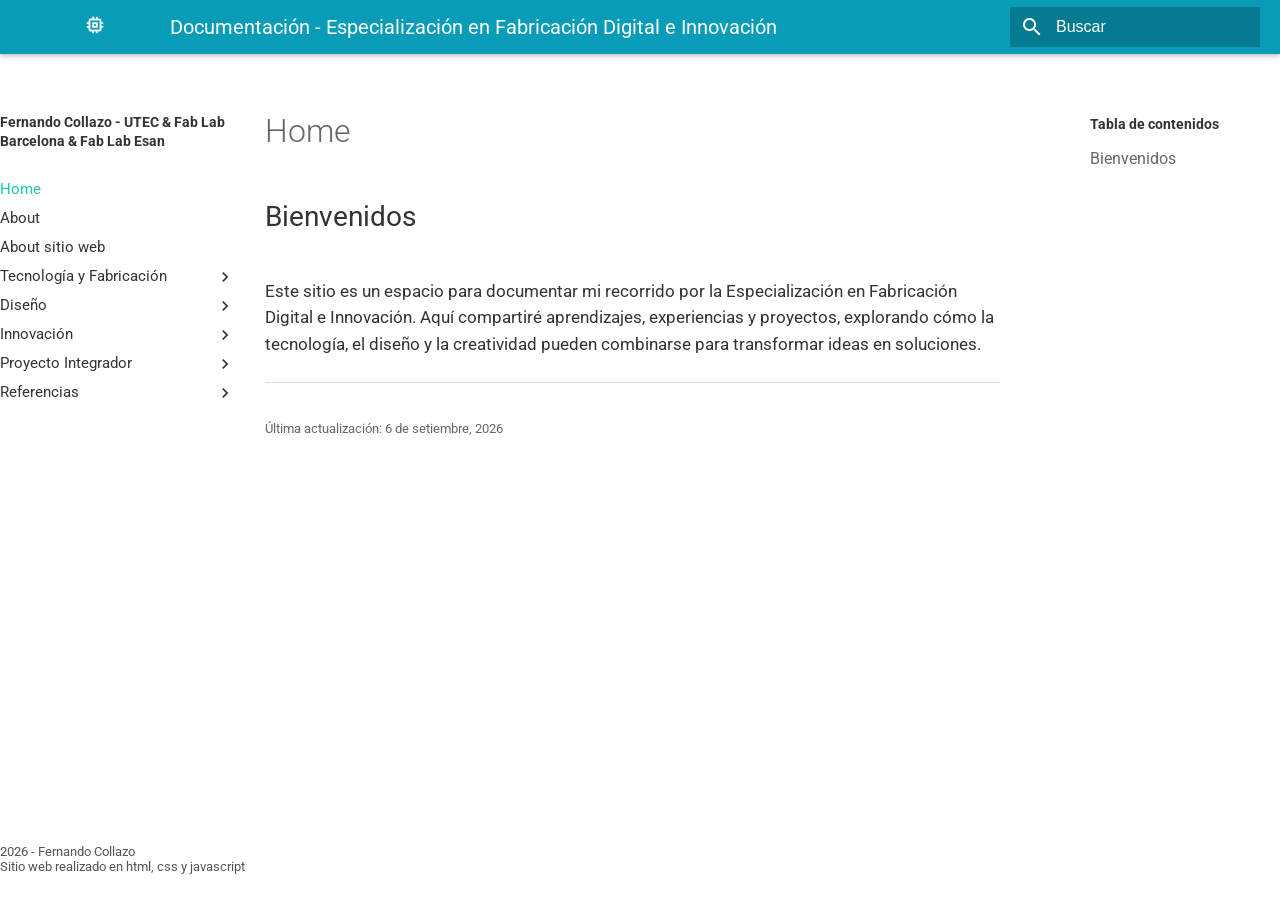
==== index.html @ c69929cb "Add files via upload" ====
<!DOCTYPE html>
<html lang="es">

<head>
    <meta charset="UTF-8">
    <meta name="viewport" content="width=device-width, initial-scale=1.0">

    <title>Documentación - Especialización en fabricación digital</title>

    <link href="https://fonts.googleapis.com">
    <link href="https://fonts.gstatic.com">
    <link href="https://fonts.googleapis.com/css2?family=Roboto:wght@300;400;500;700&display=swap" rel="stylesheet">

    <link href="https://fonts.googleapis.com/icon?family=Material+Icons" rel="stylesheet">

    <link rel="stylesheet" href="style.css">
</head>


<body>

    <!-- Barra superior -->

    <header class="topbar">

        <div class="logo">
            <span class="material-icons">memory</span>
        </div>

        <div class="site-name">
            Documentación - Especialización en Fabricación Digital e Innovación
        </div>

        <div class="search">
            <span class="material-icons">search</span>
            <input type="text" placeholder="Buscar">
        </div>

    </header>



    <!-- Contenido -->

    <div class="layout">


        <!-- Menú -->

        <aside class="sidebar">

            <strong>
                Fernando Collazo - UTEC & Fab Lab Barcelona & Fab Lab Esan
            </strong>


            <nav>

                <a href="#" class="active">
                    Home
                </a>

                <a href="./pages/about.html">
                    About
                </a>

                <a href="./pages/about_web.html">
                    About sitio web
                </a>

                <!-- Tecnología y fabricación -->

                <div class="menu">

                    <button class="menu-button">
                        Tecnología y Fabricación

                        <span class="material-icons">
                            chevron_right
                        </span>
                    </button>

                    <div class="submenu">

                        <a href="#">
                            Bloque 1 MT02-MT03
                        </a>

                    </div>

                </div>


                <!-- Diseño -->

                <div class="menu">

                    <button class="menu-button">
                        Diseño

                        <span class="material-icons">
                            chevron_right
                        </span>
                    </button>

                    <div class="submenu">

                        <a href="#">
                            Bloque 1 MD01
                        </a>

                    </div>

                </div>


                <!-- Innovación -->

                <div class="menu">

                    <button class="menu-button">
                        Innovación

                        <span class="material-icons">
                            chevron_right
                        </span>
                    </button>

                    <div class="submenu">

                        <a href="#">
                            Bloque 1 MI01
                        </a>

                    </div>

                </div>


                <!-- Proyecto integrador -->

                <div class="menu">

                    <button class="menu-button">
                        Proyecto Integrador

                        <span class="material-icons">
                            chevron_right
                        </span>
                    </button>

                    <div class="submenu">

                        <a href="#">
                            Ideas iniciales
                        </a>

                    </div>

                </div>


                <!-- Referencias -->

                <div class="menu">

                    <button class="menu-button">
                        Referencias

                        <span class="material-icons">
                            chevron_right
                        </span>
                    </button>

                    <div class="submenu">

                        <a href="#">
                            web
                        </a>

                    </div>

                </div>

            </nav>

        </aside>


        <!-- Contenido principal -->

        <main class="content">

            <div class="title">

                <h1>Home</h1>



            </div>


            <h2>Bienvenidos</h2>

            <p>
                Este sitio es un espacio para documentar mi recorrido por la Especialización en Fabricación Digital e
                Innovación. Aquí compartiré aprendizajes, experiencias y proyectos, explorando cómo la tecnología,
                el diseño y la creatividad pueden combinarse para transformar ideas en soluciones.
            </p>


            <hr>

            <small>
                Última actualización: 6 de setiembre, 2026
            </small>


        </main>


        <!-- Tabla de contenidos -->

        <aside class="toc">

            <strong>
                Tabla de contenidos
            </strong>

            <p>
                Bienvenidos
            </p>

        </aside>

    </div>


    <!-- Pie de página -->

    <footer>

        <div>
            2026 - Fernando Collazo
            <br>
            Sitio web realizado en html, css y javascript
        </div>

    </footer>

    <script src="script.js"></script>

</body>

</html>
---- style.css ----
/* General */

* {
    box-sizing: border-box;
}

body {
    margin: 0;
    font-family: Roboto, Arial, sans-serif;
    color: #333;
}


/* Barra superior */

.topbar {
    height: 54px;
    background: #089CB8;
    color: white;

    display: flex;
    align-items: center;

    padding: 0 20px;

    box-shadow: 0 2px 5px #bbb;
}

.logo {
    width: 150px;
    text-align: center;
}

.logo .material-icons {
    font-size: 22px;
}

.site-name {
    font-size: 20px;
    flex: 1;
}

.search {
    width: 250px;
    height: 40px;

    display: flex;
    align-items: center;

    background: #067A91;

    padding: 0 10px;
}

.search .material-icons {
    margin-right: 10px;
}

.search input {
    width: 100%;

    border: 0;
    outline: 0;

    background: transparent;
    color: white;

    font-size: 16px;
}

.search input::placeholder {
    color: white;
}


/* Estructura */

.layout {
    max-width: 1280px;
    margin: auto;

    display: grid;
    grid-template-columns: 235px 1fr 190px;

    gap: 30px;

    min-height: calc(100vh - 130px);
}


/* Menú lateral */

.sidebar {
    padding-top: 58px;
}

.sidebar strong {
    font-size: 14px;
}

.sidebar nav {
    margin-top: 25px;
}


/* Enlaces */

.sidebar a,
.menu-button {
    display: flex;
    align-items: center;

    width: 100%;
    height: 29px;

    margin: 0;
    padding: 0;

    font-family: inherit;
    font-size: 15px;
    line-height: 29px;

    color: #333;
    text-decoration: none;

    background: none;
    border: 0;

    cursor: pointer;

    text-align: left;
}

.sidebar nav {
    margin-top: 25px;
}

.sidebar nav > a,
.sidebar nav > .menu {
    margin: 0;
    padding: 0;
}

.sidebar a:hover,
.menu-button:hover {
    color: #08b89e;
}

.sidebar .active {
    color: #18c9a9;
}


/* Botón del menú */

.menu-button {
    justify-content: space-between;
}

.menu-button .material-icons {
    font-size: 20px;

    transition: transform 0.2s;
}


/* Submenú */

.submenu {
    display: none;
    margin: 0;
    padding: 0;
}

.submenu a {
    padding-left: 22px;
}


/* Menú abierto */

.menu.open .submenu {
    display: block;
}

.menu.open .menu-button .material-icons {
    transform: rotate(90deg);
}


/* Contenido */

.content {
    padding-top: 58px;
    max-width: 735px;
}

.title {
    display: flex;
    justify-content: space-between;
    align-items: center;

    margin-bottom: 50px;
}

.title h1 {
    margin: 0;

    font-size: 32px;
    font-weight: 300;

    color: #666;
}

.content h2 {
    font-size: 28px;
    font-weight: 400;

    margin-bottom: 45px;
}

.content p {
    font-size: 17px;
    line-height: 1.55;
}

.content hr {
    border: 0;
    border-top: 1px solid #ddd;

    margin: 25px 0 35px;
}

.content small {
    color: #666;
}


/* Tabla de contenidos */

.toc {
    padding-top: 60px;
}

.toc strong {
    font-size: 14px;
}

.toc p {
    font-size: 16px;
    color: #666;
}


/* Pie de página */

footer {
    max-width: 1280px;

    margin: auto;

    display: flex;
    justify-content: space-between;
    align-items: end;

    padding: 20px 0;

    font-size: 13px;
    color: #555;
}

.social {
    display: flex;
    gap: 20px;

    font-size: 16px;
}


/* Responsive */

@media (max-width: 800px) {

    .layout {
        display: block;

        padding: 0 25px;
    }

    .toc {
        display: none;
    }

    .content {
        max-width: 100%;
    }

    footer {
        padding: 20px 25px;
    }

    .search {
        width: 180px;
    }
}


@media (max-width: 600px) {

    .logo {
        width: 40px;
    }

    .site-name {
        font-size: 17px;
    }

    .search {
        display: none;
    }

    .sidebar {
        padding-top: 30px;
    }
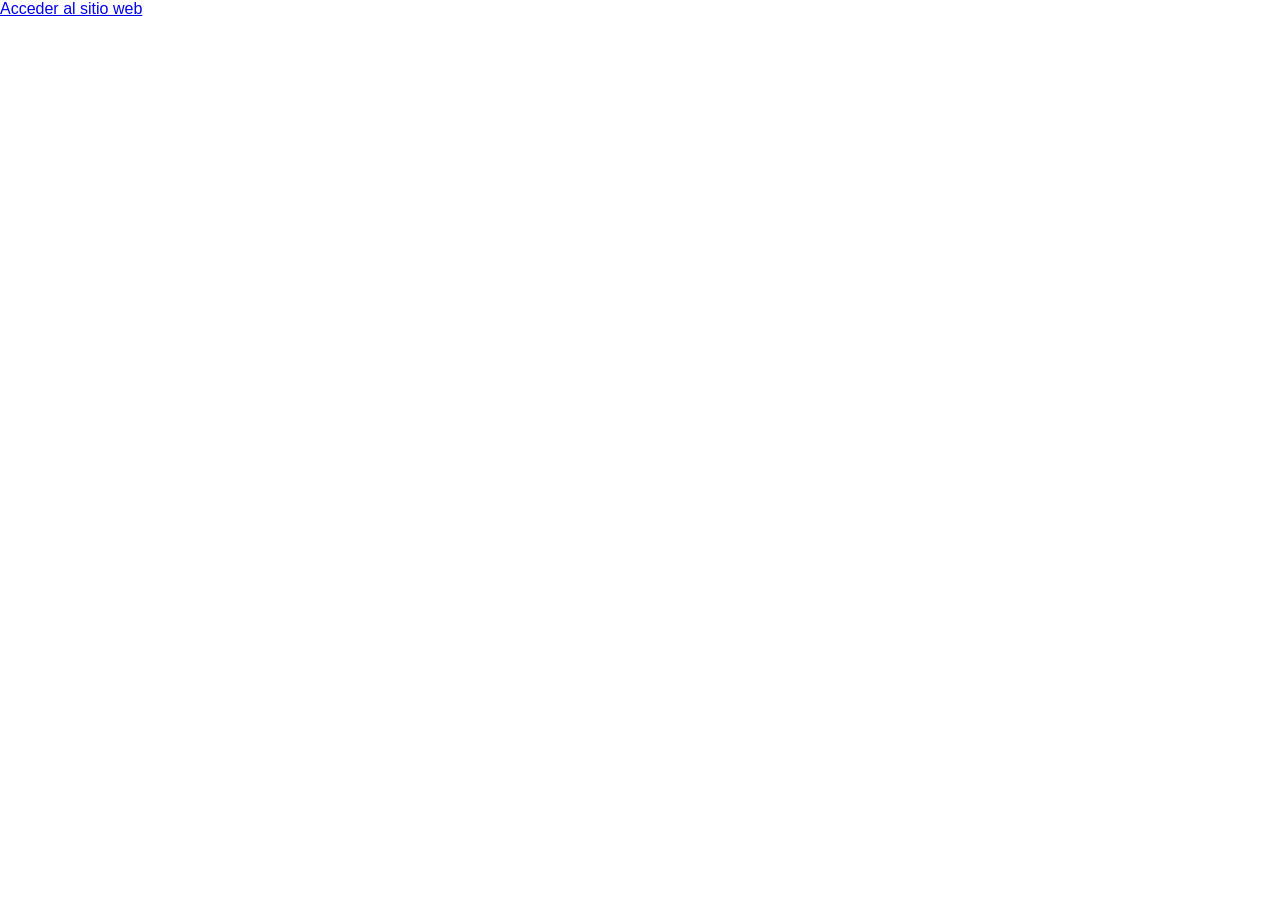
==== commit 28904091: "Update index.html" ====
--- a/index.html
+++ b/index.html
@@ -1,255 +1,18 @@
 <!DOCTYPE html>
 <html lang="es">
-
 <head>
     <meta charset="UTF-8">
     <meta name="viewport" content="width=device-width, initial-scale=1.0">
-
-    <title>Documentación - Especialización en fabricación digital</title>
-
-    <link href="https://fonts.googleapis.com">
-    <link href="https://fonts.gstatic.com">
-    <link href="https://fonts.googleapis.com/css2?family=Roboto:wght@300;400;500;700&display=swap" rel="stylesheet">
-
-    <link href="https://fonts.googleapis.com/icon?family=Material+Icons" rel="stylesheet">
-
+    <title>Enlace</title>
     <link rel="stylesheet" href="style.css">
 </head>
-
-
 <body>
 
-    <!-- Barra superior -->
-
-    <header class="topbar">
-
-        <div class="logo">
-            <span class="material-icons">memory</span>
-        </div>
-
-        <div class="site-name">
-            Documentación - Especialización en Fabricación Digital e Innovación
-        </div>
-
-        <div class="search">
-            <span class="material-icons">search</span>
-            <input type="text" placeholder="Buscar">
-        </div>
-
-    </header>
-
-
-
-    <!-- Contenido -->
-
-    <div class="layout">
-
-
-        <!-- Menú -->
-
-        <aside class="sidebar">
-
-            <strong>
-                Fernando Collazo - UTEC & Fab Lab Barcelona & Fab Lab Esan
-            </strong>
-
-
-            <nav>
-
-                <a href="#" class="active">
-                    Home
-                </a>
-
-                <a href="./pages/about.html">
-                    About
-                </a>
-
-                <a href="./pages/about_web.html">
-                    About sitio web
-                </a>
-
-                <!-- Tecnología y fabricación -->
-
-                <div class="menu">
-
-                    <button class="menu-button">
-                        Tecnología y Fabricación
-
-                        <span class="material-icons">
-                            chevron_right
-                        </span>
-                    </button>
-
-                    <div class="submenu">
-
-                        <a href="#">
-                            Bloque 1 MT02-MT03
-                        </a>
-
-                    </div>
-
-                </div>
-
-
-                <!-- Diseño -->
-
-                <div class="menu">
-
-                    <button class="menu-button">
-                        Diseño
-
-                        <span class="material-icons">
-                            chevron_right
-                        </span>
-                    </button>
-
-                    <div class="submenu">
-
-                        <a href="#">
-                            Bloque 1 MD01
-                        </a>
-
-                    </div>
-
-                </div>
-
-
-                <!-- Innovación -->
-
-                <div class="menu">
-
-                    <button class="menu-button">
-                        Innovación
-
-                        <span class="material-icons">
-                            chevron_right
-                        </span>
-                    </button>
-
-                    <div class="submenu">
-
-                        <a href="#">
-                            Bloque 1 MI01
-                        </a>
-
-                    </div>
-
-                </div>
-
-
-                <!-- Proyecto integrador -->
-
-                <div class="menu">
-
-                    <button class="menu-button">
-                        Proyecto Integrador
-
-                        <span class="material-icons">
-                            chevron_right
-                        </span>
-                    </button>
-
-                    <div class="submenu">
-
-                        <a href="#">
-                            Ideas iniciales
-                        </a>
-
-                    </div>
-
-                </div>
-
-
-                <!-- Referencias -->
-
-                <div class="menu">
-
-                    <button class="menu-button">
-                        Referencias
-
-                        <span class="material-icons">
-                            chevron_right
-                        </span>
-                    </button>
-
-                    <div class="submenu">
-
-                        <a href="#">
-                            web
-                        </a>
-
-                    </div>
-
-                </div>
-
-            </nav>
-
-        </aside>
-
-
-        <!-- Contenido principal -->
-
-        <main class="content">
-
-            <div class="title">
-
-                <h1>Home</h1>
-
-
-
-            </div>
-
-
-            <h2>Bienvenidos</h2>
-
-            <p>
-                Este sitio es un espacio para documentar mi recorrido por la Especialización en Fabricación Digital e
-                Innovación. Aquí compartiré aprendizajes, experiencias y proyectos, explorando cómo la tecnología,
-                el diseño y la creatividad pueden combinarse para transformar ideas en soluciones.
-            </p>
-
-
-            <hr>
-
-            <small>
-                Última actualización: 6 de setiembre, 2026
-            </small>
-
-
-        </main>
-
-
-        <!-- Tabla de contenidos -->
-
-        <aside class="toc">
-
-            <strong>
-                Tabla de contenidos
-            </strong>
-
-            <p>
-                Bienvenidos
-            </p>
-
-        </aside>
-
-    </div>
-
-
-    <!-- Pie de página -->
-
-    <footer>
-
-        <div>
-            2026 - Fernando Collazo
-            <br>
-            Sitio web realizado en html, css y javascript
-        </div>
-
-    </footer>
-
-    <script src="script.js"></script>
+    <main>
+        <a href="https://nandocollazo03.github.io/fernando-collazo/" target="_blank" rel="noopener noreferrer">
+            Acceder al sitio web
+        </a>
+    </main>
 
 </body>
-
-</html>+</html>
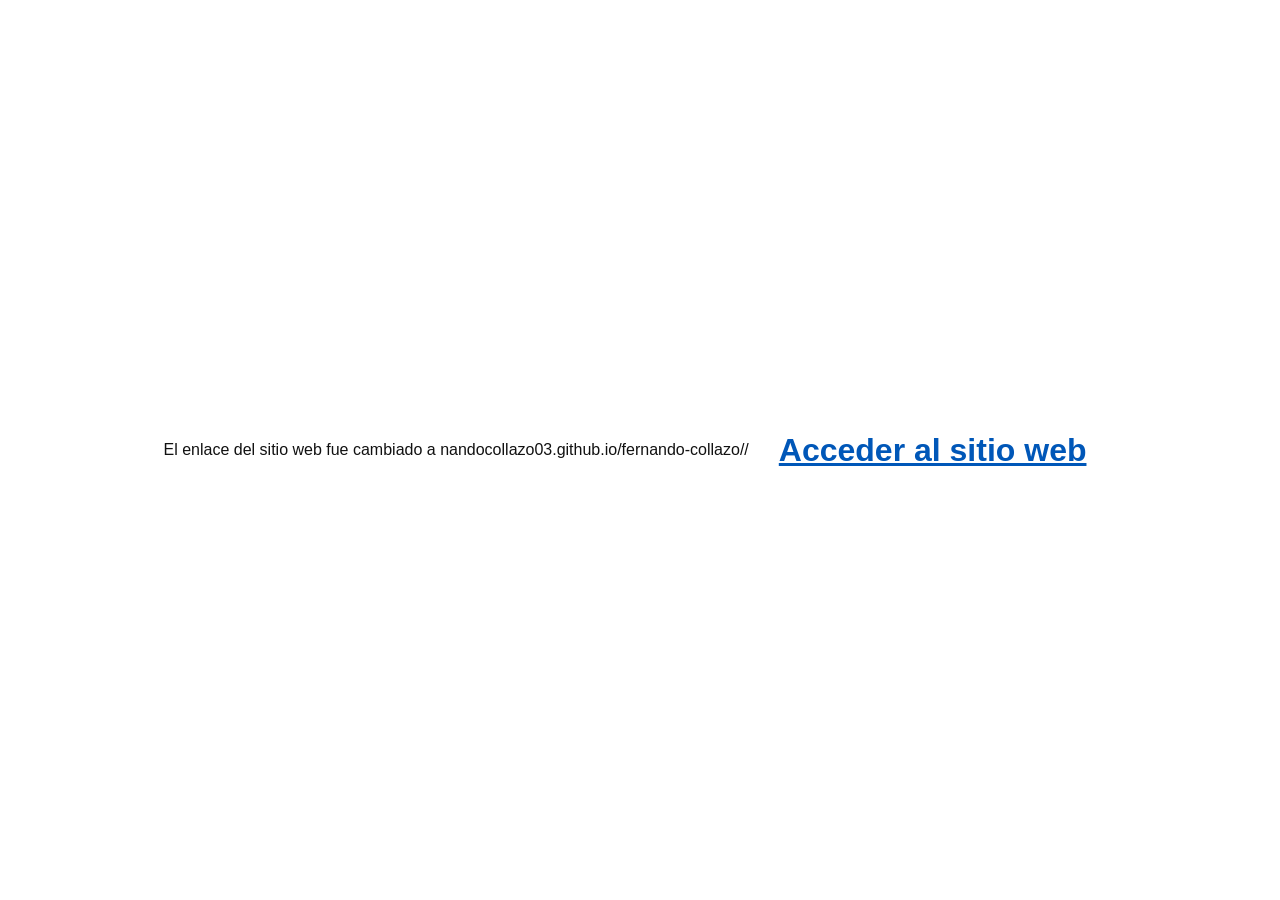
==== commit 37ef331a: "Update index.html" ====
--- a/index.html
+++ b/index.html
@@ -9,6 +9,7 @@
 <body>
 
     <main>
+        <p>El enlace del sitio web fue cambiado a nandocollazo03.github.io/fernando-collazo//</p>
         <a href="https://nandocollazo03.github.io/fernando-collazo/" target="_blank" rel="noopener noreferrer">
             Acceder al sitio web
         </a>
--- a/style.css
+++ b/style.css
@@ -1,324 +1,66 @@
-/* General */
-
+/* Configuración general */
 * {
     box-sizing: border-box;
 }
 
+html,
 body {
+    width: 100%;
+    height: 100%;
     margin: 0;
-    font-family: Roboto, Arial, sans-serif;
-    color: #333;
 }
 
+/* Fondo y centrado */
+body {
+    font-family: Arial, Helvetica, sans-serif;
+    background-color: #ffffff;
+    color: #111111;
+}
 
-/* Barra superior */
-
-.topbar {
-    height: 54px;
-    background: #089CB8;
-    color: white;
+main {
+    width: 100%;
+    height: 100vh;
 
     display: flex;
+    justify-content: center;
     align-items: center;
 
-    padding: 0 20px;
-
-    box-shadow: 0 2px 5px #bbb;
+    padding: 20px;
 }
 
-.logo {
-    width: 150px;
+/* Enlace */
+a {
+    font-size: 2rem;
+    font-weight: 600;
+    color: #0057b8;
     text-align: center;
+
+    padding: 20px 30px;
+    border-radius: 8px;
+
+    transition:
+        color 0.2s ease,
+        background-color 0.2s ease,
+        transform 0.2s ease;
 }
 
-.logo .material-icons {
-    font-size: 22px;
+/* Estado al pasar el cursor */
+a:hover {
+    color: #003d82;
+    background-color: #eef5ff;
+    transform: scale(1.02);
 }
 
-.site-name {
-    font-size: 20px;
-    flex: 1;
+/* Estado al utilizar el teclado */
+a:focus-visible {
+    outline: 4px solid #ffbf00;
+    outline-offset: 5px;
 }
 
-.search {
-    width: 250px;
-    height: 40px;
-
-    display: flex;
-    align-items: center;
-
-    background: #067A91;
-
-    padding: 0 10px;
-}
-
-.search .material-icons {
-    margin-right: 10px;
-}
-
-.search input {
-    width: 100%;
-
-    border: 0;
-    outline: 0;
-
-    background: transparent;
-    color: white;
-
-    font-size: 16px;
-}
-
-.search input::placeholder {
-    color: white;
-}
-
-
-/* Estructura */
-
-.layout {
-    max-width: 1280px;
-    margin: auto;
-
-    display: grid;
-    grid-template-columns: 235px 1fr 190px;
-
-    gap: 30px;
-
-    min-height: calc(100vh - 130px);
-}
-
-
-/* Menú lateral */
-
-.sidebar {
-    padding-top: 58px;
-}
-
-.sidebar strong {
-    font-size: 14px;
-}
-
-.sidebar nav {
-    margin-top: 25px;
-}
-
-
-/* Enlaces */
-
-.sidebar a,
-.menu-button {
-    display: flex;
-    align-items: center;
-
-    width: 100%;
-    height: 29px;
-
-    margin: 0;
-    padding: 0;
-
-    font-family: inherit;
-    font-size: 15px;
-    line-height: 29px;
-
-    color: #333;
-    text-decoration: none;
-
-    background: none;
-    border: 0;
-
-    cursor: pointer;
-
-    text-align: left;
-}
-
-.sidebar nav {
-    margin-top: 25px;
-}
-
-.sidebar nav > a,
-.sidebar nav > .menu {
-    margin: 0;
-    padding: 0;
-}
-
-.sidebar a:hover,
-.menu-button:hover {
-    color: #08b89e;
-}
-
-.sidebar .active {
-    color: #18c9a9;
-}
-
-
-/* Botón del menú */
-
-.menu-button {
-    justify-content: space-between;
-}
-
-.menu-button .material-icons {
-    font-size: 20px;
-
-    transition: transform 0.2s;
-}
-
-
-/* Submenú */
-
-.submenu {
-    display: none;
-    margin: 0;
-    padding: 0;
-}
-
-.submenu a {
-    padding-left: 22px;
-}
-
-
-/* Menú abierto */
-
-.menu.open .submenu {
-    display: block;
-}
-
-.menu.open .menu-button .material-icons {
-    transform: rotate(90deg);
-}
-
-
-/* Contenido */
-
-.content {
-    padding-top: 58px;
-    max-width: 735px;
-}
-
-.title {
-    display: flex;
-    justify-content: space-between;
-    align-items: center;
-
-    margin-bottom: 50px;
-}
-
-.title h1 {
-    margin: 0;
-
-    font-size: 32px;
-    font-weight: 300;
-
-    color: #666;
-}
-
-.content h2 {
-    font-size: 28px;
-    font-weight: 400;
-
-    margin-bottom: 45px;
-}
-
-.content p {
-    font-size: 17px;
-    line-height: 1.55;
-}
-
-.content hr {
-    border: 0;
-    border-top: 1px solid #ddd;
-
-    margin: 25px 0 35px;
-}
-
-.content small {
-    color: #666;
-}
-
-
-/* Tabla de contenidos */
-
-.toc {
-    padding-top: 60px;
-}
-
-.toc strong {
-    font-size: 14px;
-}
-
-.toc p {
-    font-size: 16px;
-    color: #666;
-}
-
-
-/* Pie de página */
-
-footer {
-    max-width: 1280px;
-
-    margin: auto;
-
-    display: flex;
-    justify-content: space-between;
-    align-items: end;
-
-    padding: 20px 0;
-
-    font-size: 13px;
-    color: #555;
-}
-
-.social {
-    display: flex;
-    gap: 20px;
-
-    font-size: 16px;
-}
-
-
-/* Responsive */
-
-@media (max-width: 800px) {
-
-    .layout {
-        display: block;
-
-        padding: 0 25px;
-    }
-
-    .toc {
-        display: none;
-    }
-
-    .content {
-        max-width: 100%;
-    }
-
-    footer {
-        padding: 20px 25px;
-    }
-
-    .search {
-        width: 180px;
+/* Adaptación para pantallas pequeñas */
+@media (max-width: 600px) {
+    a {
+        font-size: 1.5rem;
+        padding: 16px 20px;
     }
 }
-
-
-@media (max-width: 600px) {
-
-    .logo {
-        width: 40px;
-    }
-
-    .site-name {
-        font-size: 17px;
-    }
-
-    .search {
-        display: none;
-    }
-
-    .sidebar {
-        padding-top: 30px;
-    }
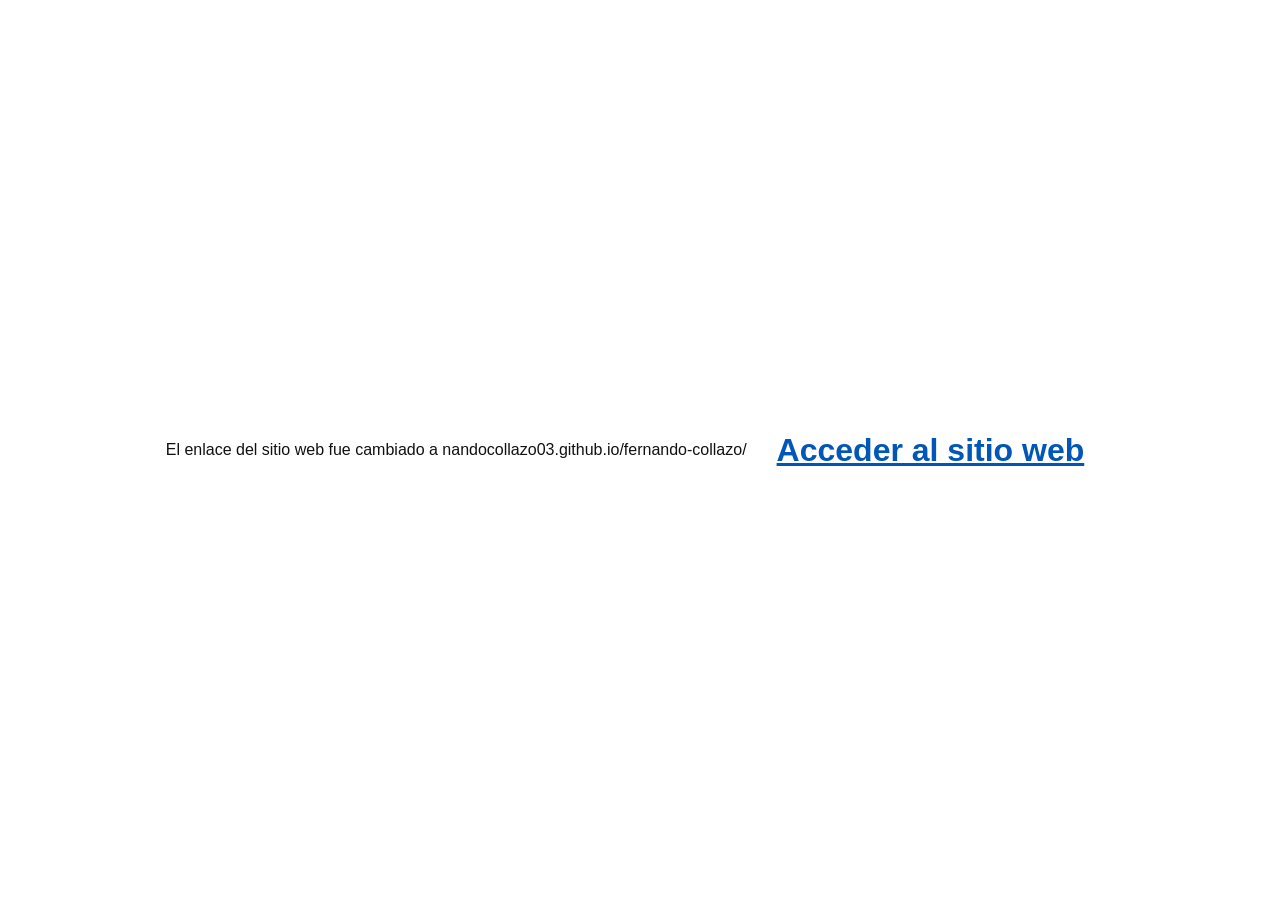
==== commit 8486d523: "Update index.html" ====
--- a/index.html
+++ b/index.html
@@ -9,7 +9,7 @@
 <body>
 
     <main>
-        <p>El enlace del sitio web fue cambiado a nandocollazo03.github.io/fernando-collazo//</p>
+        <p>El enlace del sitio web fue cambiado a nandocollazo03.github.io/fernando-collazo/</p>
         <a href="https://nandocollazo03.github.io/fernando-collazo/" target="_blank" rel="noopener noreferrer">
             Acceder al sitio web
         </a>
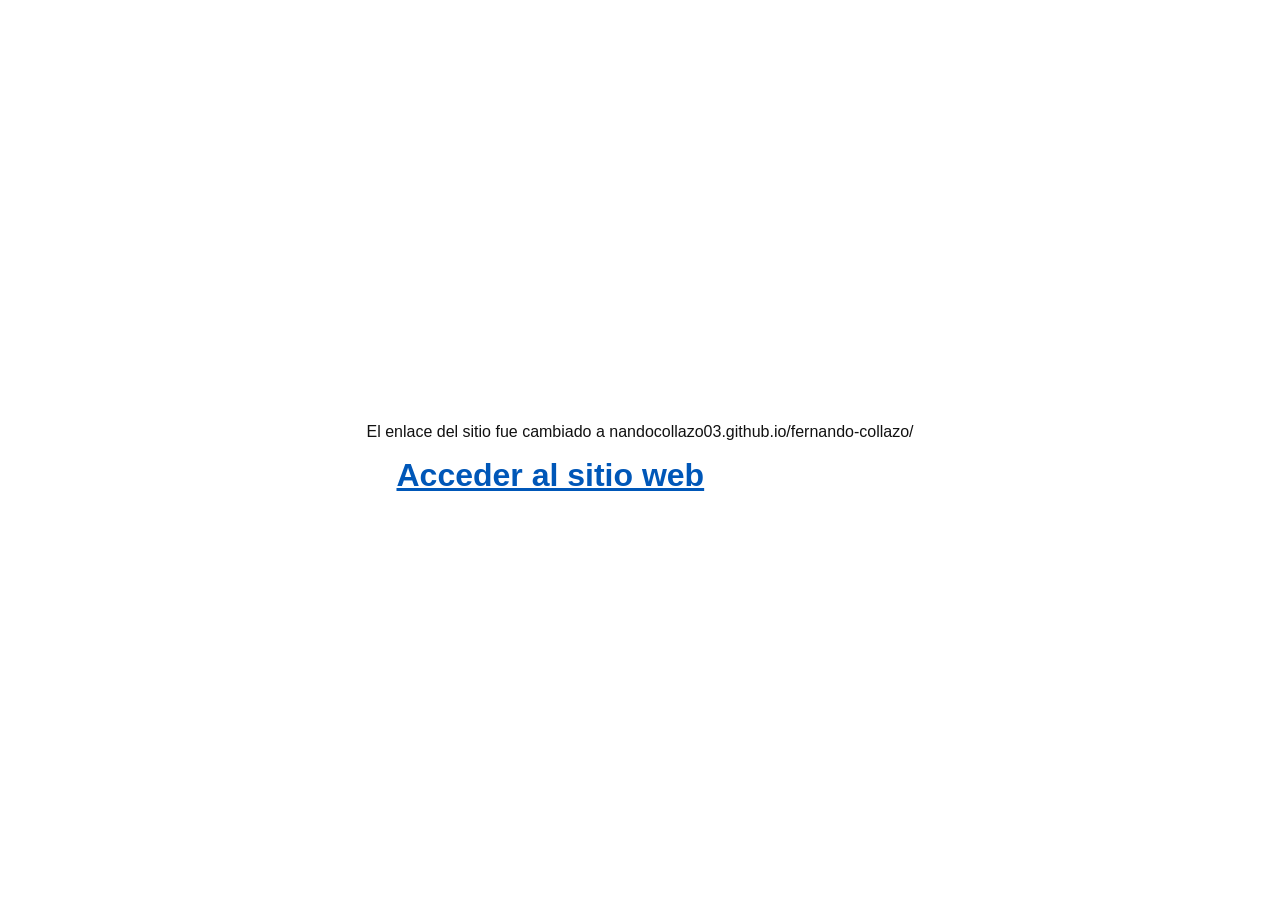
==== commit c41486a9: "Update index.html" ====
--- a/index.html
+++ b/index.html
@@ -9,10 +9,15 @@
 <body>
 
     <main>
-        <p>El enlace del sitio web fue cambiado a nandocollazo03.github.io/fernando-collazo/</p>
-        <a href="https://nandocollazo03.github.io/fernando-collazo/" target="_blank" rel="noopener noreferrer">
-            Acceder al sitio web
-        </a>
+        <div class="contenido">
+            <p>
+                El enlace del sitio fue cambiado a nandocollazo03.github.io/fernando-collazo/
+            </p>
+
+            <a href="https://nandocollazo03.github.io/fernando-collazo/" target="_blank" rel="noopener noreferrer">
+                Acceder al sitio web
+            </a>
+        </div>
     </main>
 
 </body>
